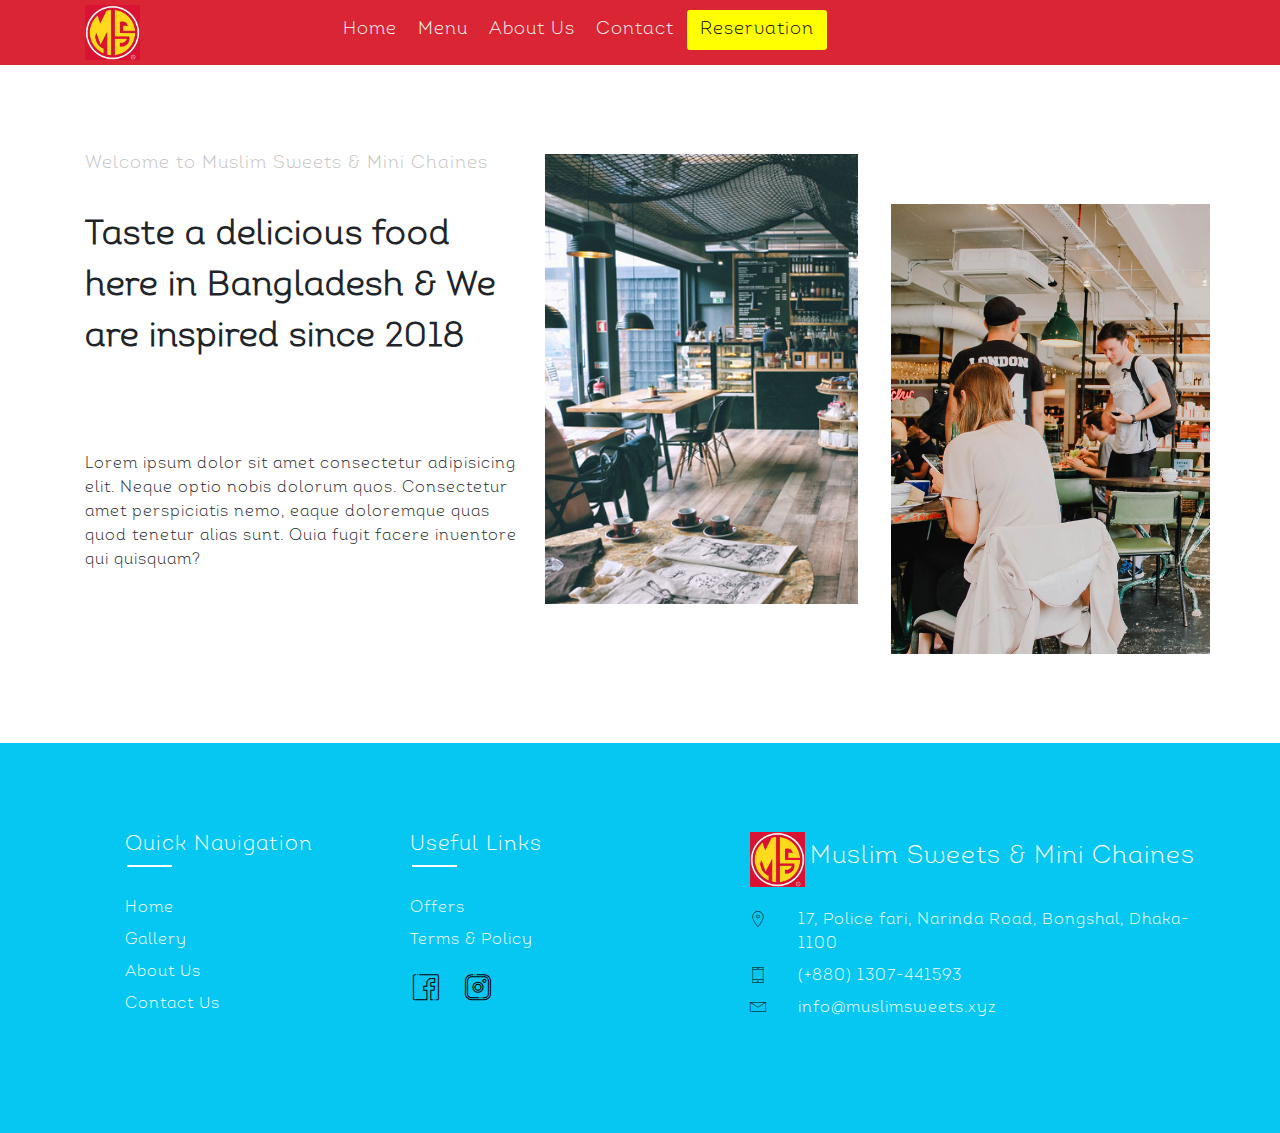
==== index.html @ 61e2acd5 "Home page design fixing and is menu" ====
<!DOCTYPE html>
<html lang="en">
<head>
    <meta charset="UTF-8">
    <meta name="viewport" content="width=device-width, initial-scale=1.0">
    <meta http-equiv="X-UA-Compatible" content="ie=edge">
    
    <!-- Page Title  -->
    <title>Restaurer | Home</title>

    <!-- All Style Sheets  -->

    <!-- Bootstrap Default Style Sheets -->
    <link rel="stylesheet" href="css/normalize.css">
    <link rel="stylesheet" href="css/bootstrap.css">

    <!-- Icon Font style sheets-->
    <link rel="stylesheet" href="css/flaticon.css">
    <link rel="stylesheet" href="css/styles.css">

    <!-- Extra Plugins style sheets -->
    <link rel="stylesheet" href="">

    <!-- Main and Responsive Style Sheets -->
    <link rel="stylesheet" href="css/main.css">
    <link rel="stylesheet" href="css/responsive.css">
</head>
<body>
    <!-- Preload section started -->

    <!-- Preload section end -->
    
    <!-- Navigation Section started -->
    <header>
        <nav class="do-main-nav-wrapper">
            <div class="container">
                <!-- Navigation menu brand section and collapsible button section started -->
                <div class="do-navbar-header">
                    <!-- Brand/Company logo start-->
                        <img src="images/muslimsweets.jpg" alt="Restaurer" srcset="">
                    <!-- Brand/Company logo end -->
        
                    <!-- Collapsible button started-->
                    <!-- <button type="button">
        
                    </button> -->
                    <!-- Collapsible button end-->
                </div>
                <!-- Navigation menu brand section and collapsible button section end -->
    
                <!-- Main menu section started -->
                <div class="do-nav-wrapper">
                    <ul class="do-menus">
                        <li><a href="#">home</a></li>
                        <li><a href="#">menu</a></li>
                        <li><a href="#">about us</a></li>
                        <li><a href="#">contact</a></li>
                        <a class="do-book-table-btn" href="#">reservation</a>
                    </ul>
                </div>
                <!-- Main menu section end -->
            </div>
        </nav>
        <!-- Navigation Section end -->
    </header>
    <!-- Main slider or video section started -->
    <section>

    </section>
    <!-- Slider or video section end -->

    <!-- Welcome note for the Customers -->
    <section class="do-welcome-note-wrapper">
        <div class="container">
            <div class="row">
                <div class="col-lg-5">
                    <div class="do-welcome-note">
                        <h2>Welcome to Muslim Sweets & Mini Chaines</h2>
                        <p>
                            Taste a delicious food here in Bangladesh & We are inspired since 2018
                        </p>
                        <span>
                            Lorem ipsum dolor sit amet consectetur adipisicing elit. Neque optio nobis dolorum quos. Consectetur amet perspiciatis nemo, eaque doloremque quas quod tenetur alias sunt. Quia fugit facere inventore qui quisquam? 
                        </span>
                    </div>
                </div>
                <div class="col-lg-7">
                    <div class="row">
                        <div class="col-lg-6 do-welcome-img">
                        </div>
                        <div class="col-lg-6 do-welcome-img-two">
                        </div>
                    </div>
                </div>
            </div>
        </div>
    </section>
    <!-- Welcome note for the Customers -->

    <section>
        <div class="container">
            <div class="row">
                <div class="col-lg-8">
                    
                </div>
            </div>
        </div>
    </section>

    <footer class="do-footer-wrapper">
        <div class="container">
            <div class="row">
                <div class="col-lg-3 col-md-6">
                    <div class="do-footer-quick-links-wrapper">
                        <div class="do-short-navbar">
                            <ul>
                                <h2>Quick Navigation</h2>
                                <li><a href="#">Home</a></li>
                                <li><a href="#">Gallery</a></li>
                                <li><a href="#">About Us</a></li>
                                <li><a href="#">Contact Us</a></li>
                            </ul>
                        </div>
                    </div>
                </div>
                <div class="col-lg-4 col-md-6">
                    <div class="do-useful-link-wrapper">
                        <div class="do-short-link">
                            <ul>
                                <h2>Useful Links</h2>
                                <!-- <li><a href="#">Our Branches</a></li> -->
                                <li><a href="#">Offers</a></li>
                                <li><a href="#">Terms & Policy</a></li>
                            </ul>
                        </div>
                        <div class="do-footer-social-media">
                            <a href="#" target="_blank">
                                <i class="flaticon-001-facebook"></i>
                            </a>
                            <a href="#" target="_blank">
                                <i class="flaticon-005-instagram"></i>
                            </a>
                        </div>
                    </div>
                </div>
                <div class="col-lg-5 col-md-12">
                    <div class="do-footer-address-wrapper">
                        <div class="do-logo-brand-name">
                            <span class="do-footer-brand-logo">
                                <img src="images/muslimsweets.jpg" alt="muslimsweets" srcset="">
                            </span>
                            <span class="do-footer-brand-title">Muslim Sweets & Mini Chaines</span>
                        </div>
                        <div class="do-footer-address">
                            <ul>
                                <li>
                                    <i class="icon-basic-geolocalize-01"></i>
                                    17, Police fari, Narinda Road, Bongshal, Dhaka-1100
                                </li>
                                <li>
                                    <i class="icon-basic-tablet"></i>
                                    (+880) 1307-441593
                                </li>
                                <li>
                                    <i class="icon-basic-mail"></i>
                                    info@muslimsweets.xyz
                                </li>
                            </ul>
                        </div>
                    </div>
                </div>
            </div>
        </div>
    </footer>

    

    <!-- ----------------------------------------------------
    
                    All JavaScript Plugins

    --------------------------------------------------------- -->

    <!-- jQuery Plugin -->
    <script src="js/jquery-3.3.1.min.js"></script>
    
    <!-- Bootstrap Default JavaScript -->
    <script src="js/bootstrap.js"></script>
    <script src="js/bootstrap.bundle.js"></script>

    <!-- Main JavaScript File -->
    <script src="js/main.js"></script>
    
</body>
</html>
---- css/flaticon.css ----
/*
  	Flaticon icon font: Flaticon
  	Creation date: 20/12/2018 09:25
  	*/

@font-face {
  font-family: "Flaticon";
  src: url("../fonts/Flaticon.eot");
  src: url("../fonts/Flaticon.eot?#iefix") format("embedded-opentype"),
       url("../fonts/Flaticon.woff") format("woff"),
       url("../fonts/Flaticon.ttf") format("truetype"),
       url("../fonts/Flaticon.svg#Flaticon") format("svg");
  font-weight: normal;
  font-style: normal;
}

@media screen and (-webkit-min-device-pixel-ratio:0) {
  @font-face {
    font-family: "Flaticon";
    src: url("./Flaticon.svg#Flaticon") format("svg");
  }
}

[class^="flaticon-"]:before, [class*=" flaticon-"]:before,
[class^="flaticon-"]:after, [class*=" flaticon-"]:after {   
  font-family: Flaticon;
        font-size: 20px;
font-style: normal;
margin-left: 20px;
}

.flaticon-001-facebook:before { content: "\f100"; }
.flaticon-002-youtube:before { content: "\f101"; }
.flaticon-003-itunes:before { content: "\f102"; }
.flaticon-004-linkedin:before { content: "\f103"; }
.flaticon-005-instagram:before { content: "\f104"; }
.flaticon-006-messenger:before { content: "\f105"; }
.flaticon-007-twitter:before { content: "\f106"; }
.flaticon-008-snapchat:before { content: "\f107"; }
.flaticon-009-reddit:before { content: "\f108"; }
.flaticon-010-tumblr:before { content: "\f109"; }
.flaticon-011-whatsapp:before { content: "\f10a"; }
.flaticon-012-groupme:before { content: "\f10b"; }
.flaticon-013-kik:before { content: "\f10c"; }
.flaticon-014-skype:before { content: "\f10d"; }
.flaticon-015-periscope:before { content: "\f10e"; }
---- css/styles.css ----
@charset "UTF-8";

@font-face {
  font-family: "linea-basic-10";
  src:url("../fonts/linea-basic-10.eot");
  src:url("../fonts/linea-basic-10.eot?#iefix") format("embedded-opentype"),
    url("../fonts/linea-basic-10.woff") format("woff"),
    url("../fonts/linea-basic-10.ttf") format("truetype"),
    url("../fonts/linea-basic-10.svg#linea-basic-10") format("svg");
  font-weight: normal;
  font-style: normal;

}

[data-icon]:before {
  font-family: "linea-basic-10" !important;
  content: attr(data-icon);
  font-style: normal !important;
  font-weight: normal !important;
  font-variant: normal !important;
  text-transform: none !important;
  speak: none;
  line-height: 1;
  -webkit-font-smoothing: antialiased;
  -moz-osx-font-smoothing: grayscale;
}

[class^="icon-"]:before,
[class*=" icon-"]:before {
  font-family: "linea-basic-10" !important;
  font-style: normal !important;
  font-weight: normal !important;
  font-variant: normal !important;
  text-transform: none !important;
  speak: none;
  line-height: 1;
  -webkit-font-smoothing: antialiased;
  -moz-osx-font-smoothing: grayscale;
}

.icon-basic-accelerator:before {
  content: "a";
}
.icon-basic-alarm:before {
  content: "b";
}
.icon-basic-anchor:before {
  content: "c";
}
.icon-basic-anticlockwise:before {
  content: "d";
}
.icon-basic-archive:before {
  content: "e";
}
.icon-basic-archive-full:before {
  content: "f";
}
.icon-basic-ban:before {
  content: "g";
}
.icon-basic-battery-charge:before {
  content: "h";
}
.icon-basic-battery-empty:before {
  content: "i";
}
.icon-basic-battery-full:before {
  content: "j";
}
.icon-basic-battery-half:before {
  content: "k";
}
.icon-basic-bolt:before {
  content: "l";
}
.icon-basic-book:before {
  content: "m";
}
.icon-basic-book-pen:before {
  content: "n";
}
.icon-basic-book-pencil:before {
  content: "o";
}
.icon-basic-bookmark:before {
  content: "p";
}
.icon-basic-calculator:before {
  content: "q";
}
.icon-basic-calendar:before {
  content: "r";
}
.icon-basic-cards-diamonds:before {
  content: "s";
}
.icon-basic-cards-hearts:before {
  content: "t";
}
.icon-basic-case:before {
  content: "u";
}
.icon-basic-chronometer:before {
  content: "v";
}
.icon-basic-clessidre:before {
  content: "w";
}
.icon-basic-clock:before {
  content: "x";
}
.icon-basic-clockwise:before {
  content: "y";
}
.icon-basic-cloud:before {
  content: "z";
}
.icon-basic-clubs:before {
  content: "A";
}
.icon-basic-compass:before {
  content: "B";
}
.icon-basic-cup:before {
  content: "C";
}
.icon-basic-diamonds:before {
  content: "D";
}
.icon-basic-display:before {
  content: "E";
}
.icon-basic-download:before {
  content: "F";
}
.icon-basic-exclamation:before {
  content: "G";
}
.icon-basic-eye:before {
  content: "H";
}
.icon-basic-eye-closed:before {
  content: "I";
}
.icon-basic-female:before {
  content: "J";
}
.icon-basic-flag1:before {
  content: "K";
}
.icon-basic-flag2:before {
  content: "L";
}
.icon-basic-floppydisk:before {
  content: "M";
}
.icon-basic-folder:before {
  content: "N";
}
.icon-basic-folder-multiple:before {
  content: "O";
}
.icon-basic-gear:before {
  content: "P";
}
.icon-basic-geolocalize-01:before {
  content: "Q";
}
.icon-basic-geolocalize-05:before {
  content: "R";
}
.icon-basic-globe:before {
  content: "S";
}
.icon-basic-gunsight:before {
  content: "T";
}
.icon-basic-hammer:before {
  content: "U";
}
.icon-basic-headset:before {
  content: "V";
}
.icon-basic-heart:before {
  content: "W";
}
.icon-basic-heart-broken:before {
  content: "X";
}
.icon-basic-helm:before {
  content: "Y";
}
.icon-basic-home:before {
  content: "Z";
}
.icon-basic-info:before {
  content: "0";
}
.icon-basic-ipod:before {
  content: "1";
}
.icon-basic-joypad:before {
  content: "2";
}
.icon-basic-key:before {
  content: "3";
}
.icon-basic-keyboard:before {
  content: "4";
}
.icon-basic-laptop:before {
  content: "5";
}
.icon-basic-life-buoy:before {
  content: "6";
}
.icon-basic-lightbulb:before {
  content: "7";
}
.icon-basic-link:before {
  content: "8";
}
.icon-basic-lock:before {
  content: "9";
}
.icon-basic-lock-open:before {
  content: "!";
}
.icon-basic-magic-mouse:before {
  content: "\"";
}
.icon-basic-magnifier:before {
  content: "#";
}
.icon-basic-magnifier-minus:before {
  content: "$";
}
.icon-basic-magnifier-plus:before {
  content: "%";
}
.icon-basic-mail:before {
  content: "&";
}
.icon-basic-mail-multiple:before {
  content: "'";
}
.icon-basic-mail-open:before {
  content: "(";
}
.icon-basic-mail-open-text:before {
  content: ")";
}
.icon-basic-male:before {
  content: "*";
}
.icon-basic-map:before {
  content: "+";
}
.icon-basic-message:before {
  content: ",";
}
.icon-basic-message-multiple:before {
  content: "-";
}
.icon-basic-message-txt:before {
  content: ".";
}
.icon-basic-mixer2:before {
  content: "/";
}
.icon-basic-mouse:before {
  content: ":";
}
.icon-basic-notebook:before {
  content: ";";
}
.icon-basic-notebook-pen:before {
  content: "<";
}
.icon-basic-notebook-pencil:before {
  content: "=";
}
.icon-basic-paperplane:before {
  content: ">";
}
.icon-basic-pencil-ruler:before {
  content: "?";
}
.icon-basic-pencil-ruler-pen:before {
  content: "@";
}
.icon-basic-photo:before {
  content: "[";
}
.icon-basic-picture:before {
  content: "]";
}
.icon-basic-picture-multiple:before {
  content: "^";
}
.icon-basic-pin1:before {
  content: "_";
}
.icon-basic-pin2:before {
  content: "`";
}
.icon-basic-postcard:before {
  content: "{";
}
.icon-basic-postcard-multiple:before {
  content: "|";
}
.icon-basic-printer:before {
  content: "}";
}
.icon-basic-question:before {
  content: "~";
}
.icon-basic-rss:before {
  content: "\\";
}
.icon-basic-server:before {
  content: "\e000";
}
.icon-basic-server2:before {
  content: "\e001";
}
.icon-basic-server-cloud:before {
  content: "\e002";
}
.icon-basic-server-download:before {
  content: "\e003";
}
.icon-basic-server-upload:before {
  content: "\e004";
}
.icon-basic-settings:before {
  content: "\e005";
}
.icon-basic-share:before {
  content: "\e006";
}
.icon-basic-sheet:before {
  content: "\e007";
}
.icon-basic-sheet-multiple:before {
  content: "\e008";
}
.icon-basic-sheet-pen:before {
  content: "\e009";
}
.icon-basic-sheet-pencil:before {
  content: "\e00a";
}
.icon-basic-sheet-txt:before {
  content: "\e00b";
}
.icon-basic-signs:before {
  content: "\e00c";
}
.icon-basic-smartphone:before {
  content: "\e00d";
}
.icon-basic-spades:before {
  content: "\e00e";
}
.icon-basic-spread:before {
  content: "\e00f";
}
.icon-basic-spread-bookmark:before {
  content: "\e010";
}
.icon-basic-spread-text:before {
  content: "\e011";
}
.icon-basic-spread-text-bookmark:before {
  content: "\e012";
}
.icon-basic-star:before {
  content: "\e013";
}
.icon-basic-tablet:before {
  content: "\e014";
}
.icon-basic-target:before {
  content: "\e015";
}
.icon-basic-todo:before {
  content: "\e016";
}
.icon-basic-todo-pen:before {
  content: "\e017";
}
.icon-basic-todo-pencil:before {
  content: "\e018";
}
.icon-basic-todo-txt:before {
  content: "\e019";
}
.icon-basic-todolist-pen:before {
  content: "\e01a";
}
.icon-basic-todolist-pencil:before {
  content: "\e01b";
}
.icon-basic-trashcan:before {
  content: "\e01c";
}
.icon-basic-trashcan-full:before {
  content: "\e01d";
}
.icon-basic-trashcan-refresh:before {
  content: "\e01e";
}
.icon-basic-trashcan-remove:before {
  content: "\e01f";
}
.icon-basic-upload:before {
  content: "\e020";
}
.icon-basic-usb:before {
  content: "\e021";
}
.icon-basic-video:before {
  content: "\e022";
}
.icon-basic-watch:before {
  content: "\e023";
}
.icon-basic-webpage:before {
  content: "\e024";
}
.icon-basic-webpage-img-txt:before {
  content: "\e025";
}
.icon-basic-webpage-multiple:before {
  content: "\e026";
}
.icon-basic-webpage-txt:before {
  content: "\e027";
}
.icon-basic-world:before {
  content: "\e028";
}
---- css/main.css ----
@font-face {
    font-family: 'IntroLightAlt';
    src: url(../fonts/Intro-Light-Alt.otf)
}
body {
    font-family: IntroLightAlt;
    /* text-transform: capitalize; */
    letter-spacing: 1px;
    font-size: 16px;
}

/* Navigation menu style sheet started */
.do-main-nav-wrapper {
    width: 100%;
    height: 65px;
    /* background: transparent; */
    background: #D92534;
    /* background: #D92534;
    background: #0477BF;
    background: #05C7F2;
    background: #2B308C;
    background: #BF046B;
    background: #F28322; */
    /* background: #E60017; */
    /* background: #FF5F5B;
    background: #EB0018; */
    /* background: #010A26; */
}
.do-navbar-header {
    display: inline-block;
}
.do-navbar-header img {
    display: inline-block;
    margin-top: 5px;
    height: 55px;
    width: 55px;
}
.do-nav-wrapper {
    /* border: 1px solid black; */
    display: inline-block;
    margin-left: 150px;
}
.do-nav-wrapper ul {
    list-style-type: none;
}
.do-nav-wrapper ul li {
    display: inline-block;
}
.do-nav-wrapper ul li a {
    color: #fff;
    font-size: 18px;
    text-transform: capitalize;
    text-decoration: none;
    padding: 0 8px;
    transition: color 0.3s ease-in-out;
}
.do-nav-wrapper ul li a:hover {
    color: #000;
    transition: color 0.3s ease-in-out;
}
.do-nav-wrapper ul .do-book-table-btn {
    color: #000;
    padding: 11px 13px;
    font-size: 18px;
    text-transform: capitalize;
    text-decoration: none;
    background: yellow;
    border-radius: 3px;
}
/* Navigation menu style sheet end */

body {
    /* background: #C2A606; */
    /* background: #FFE684; */
    /* background: #D9AC84; */
    /* background: rgb(17, 16, 16); */
}
/* h1{
    box-shadow: 0 8px 13px rgba(0,0,0,0.1), 0 3px 5px rgba(0,0,0,0.1);
}  */
/* -------------------------------------------------

                Home Page Section Started

---------------------------------------------------- */
.do-welcome-note-wrapper {
    margin: 89px 0;
}
.do-welcome-note-wrapper .do-welcome-note h2 {
    font-size: 18px;
    color: #c2c2c2;
}
.do-welcome-note-wrapper .do-welcome-note p {
    font-size: 34px;
    font-weight: 600;
    margin: 34px 0 89px 0;
}
.do-welcome-note-wrapper .do-welcome-img {
    background-image: url(../images/about.jpg);
    background-size: cover;
    background-position: cover cover;
    height: 450px;
    flex: 0 47%;
}
.do-welcome-note-wrapper .do-welcome-img-two {
    background-image: url(../images/cover_bg_2.jpg);
    background-size: cover;
    background-position: cover cover;
    height: 450px;
    width: 311px;
    flex: 0 48%;
    margin-top: 50px;
    margin-left: 5%;
}
/* -------------------------------------------------

        Footer Section Style Sheet Started

---------------------------------------------------- */
.do-footer-wrapper {
    padding: 89px 0;
    /* background: #0477BF; */
    background: #05C7F2;
    /* background: #F28322; */
    /* background: #EB0018;  */
    /* background: #010A26;
    background: #A6634B; */
}
/* Quick Navigation section started */
.do-footer-quick-links-wrapper .do-short-navbar ul {
    list-style-type: none;
}
.do-footer-quick-links-wrapper .do-short-navbar ul h2 {
    padding-bottom: 21px;
    font-size: 21px;
    color: #fff;
    letter-spacing: 1px;
}
.do-footer-quick-links-wrapper .do-short-navbar ul li{
    padding-bottom: 8px;
} 
.do-footer-quick-links-wrapper .do-short-navbar ul li:last-child{
    padding-bottom: 0;
} 
.do-footer-quick-links-wrapper .do-short-navbar ul li a {
    color: #fff;
    font-size: 16px;
    text-decoration: none;
    letter-spacing: 1px;
    transition: all ease-in-out 0.5s;
}
.do-footer-quick-links-wrapper .do-short-navbar ul li a:hover {
    color: #000;
    transition: all ease-in-out 0.5s;
}
/* Useful Link section started */
.do-useful-link-wrapper .do-short-link ul {
    list-style-type: none;
}
.do-useful-link-wrapper .do-short-link ul h2 {
    padding-bottom: 21px;
    font-size: 21px;
    color: #fff;
    letter-spacing: 1px;
}
.do-footer-quick-links-wrapper .do-short-navbar ul h2::after,
.do-useful-link-wrapper .do-short-link ul h2::after {
    content: '';
    background: #fff;
    width: 45px;
    height: 2px;
    display: block;
    margin-top: 8px;
    margin-left: 2px;
}
.do-useful-link-wrapper .do-short-link ul li {
    padding-bottom: 8px;
}
.do-useful-link-wrapper .do-short-link ul li:last-child {
    padding-bottom: 0;
}
.do-useful-link-wrapper .do-short-link ul li a {
    font-size: 16px;
    text-decoration: none;
    letter-spacing: 1px;
    color: #FFF;
    transition: all ease-in-out 0.5s;
}
.do-useful-link-wrapper .do-short-link ul li a:hover {
    color: #000;
    transition: all ease-in-out 0.5s;
}
/* Footer Social Media section */
.do-footer-social-media {
    margin-left: 23px;
}
.do-footer-social-media a {
    text-decoration: none;
    color: #000;
    transition: color 0.3s ease-in-out;
}
.do-footer-social-media a i::before {
    font-size: 26px;
}
.do-footer-social-media a:first-child:hover {
    color: #3b5998;
    transition: color 0.3s ease-in-out;
}
.do-footer-social-media a:last-child:hover {
    color: #fb3958;
}
/* Footer Logo and Company Name Section Started */
.do-footer-address-wrapper {
    position: relative;
}
.do-footer-address-wrapper .do-logo-brand-name .do-footer-brand-logo img {
    height: 55px;
    width: 55px;
}
.do-footer-address-wrapper .do-logo-brand-name .do-footer-brand-title {
    color: #fff;
    font-size: 25px;
}
.do-footer-address-wrapper .do-footer-address {
    margin-top: 21px;
    padding: 0;
}
.do-footer-address-wrapper .do-footer-address ul {
    list-style-type: none;
}
.do-footer-address-wrapper .do-footer-address ul li {
    padding-left: 8px;
    padding-bottom: 8px;
    font-size: 16px;
    color: #fff;
}
.do-footer-address-wrapper .do-footer-address ul li i {
    color: #000;
    position: absolute;
    left: 0;
    margin-top: 3px;
}
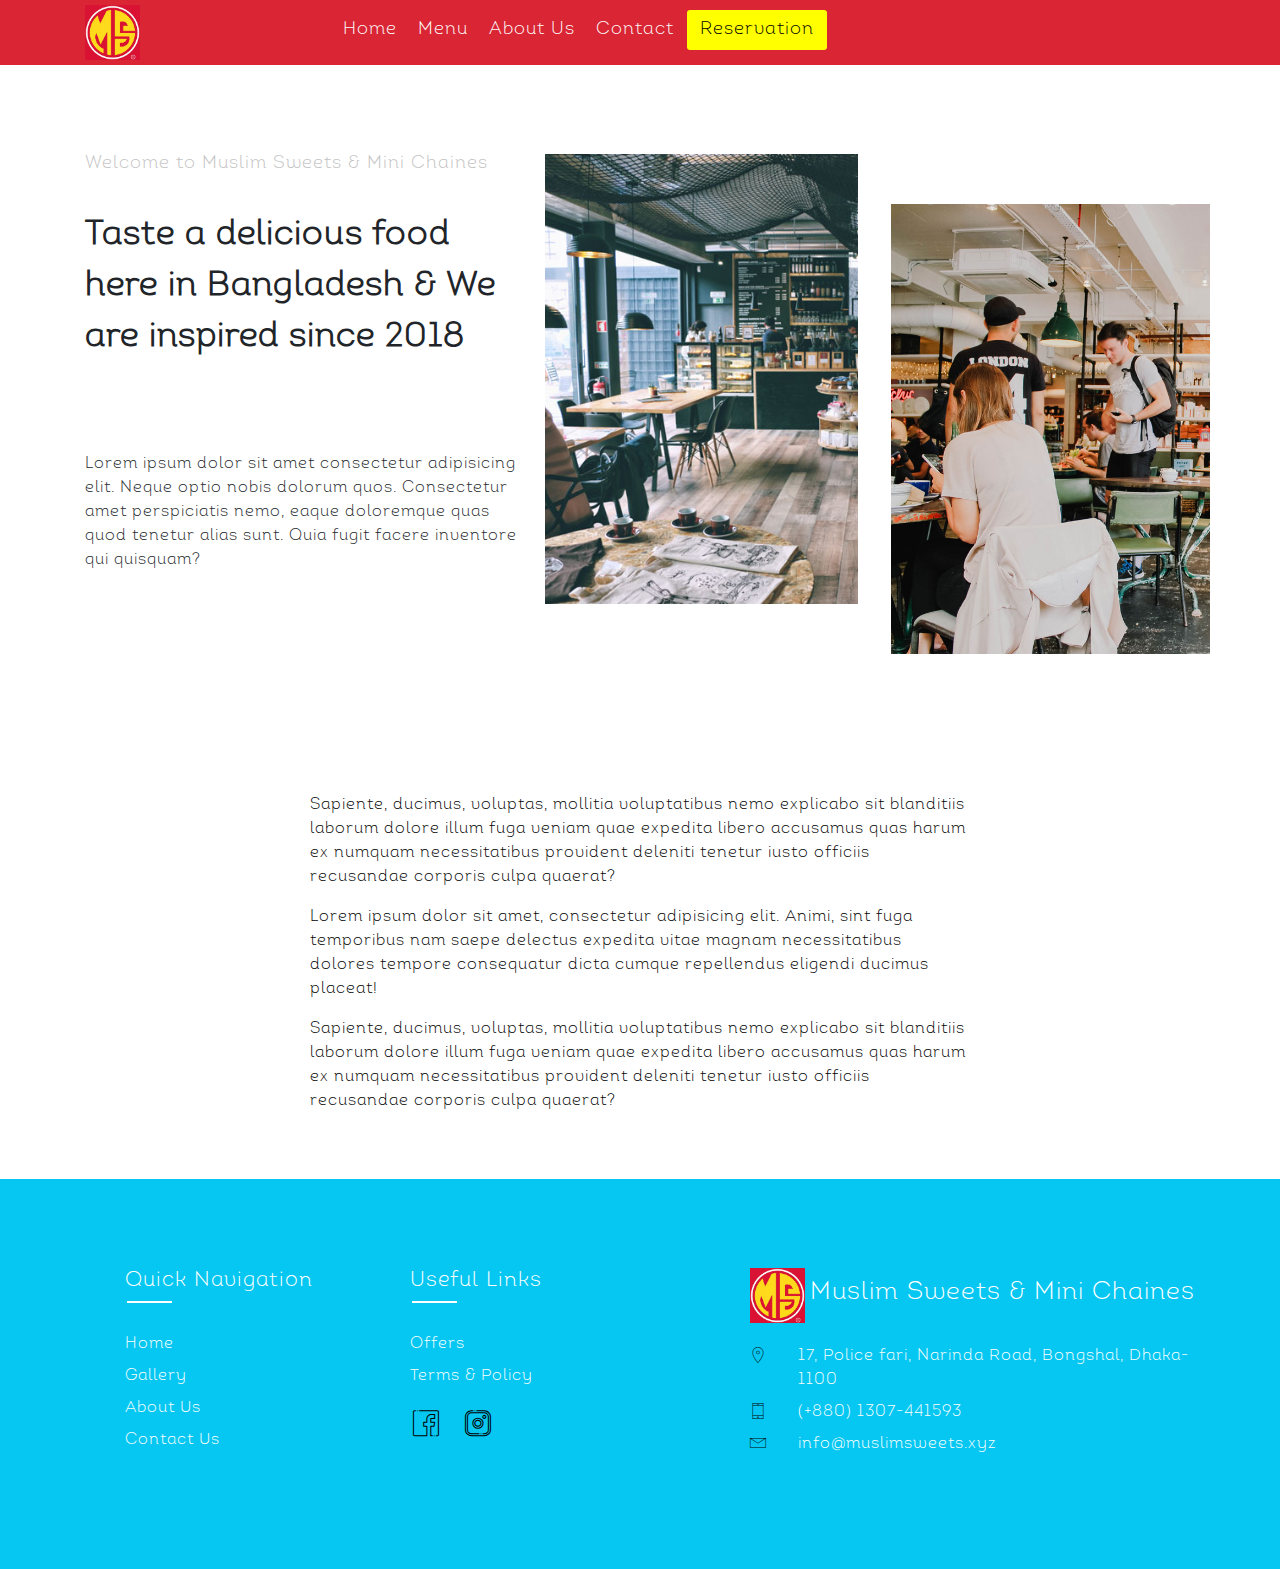
==== commit 8e2cfc75: "Home page design fixing and is menu" ====
--- a/index.html
+++ b/index.html
@@ -100,8 +100,45 @@
     <section>
         <div class="container">
             <div class="row">
-                <div class="col-lg-8">
+                <div class="col-lg-8 mx-auto">
+                    <div id="text-carousel" class="carousel slide" data-ride="carousel">
+                        <!-- Wrapper for slides -->
+                        <div class="row">
+                            <div class="col-xs-offset-3 col-xs-6">
+                                <div class="carousel-inner">
+                                    <div class="item active">
+                                        <div class="carousel-content">
+                                            <div>
+                                                <p>Sapiente, ducimus, voluptas, mollitia voluptatibus nemo explicabo sit blanditiis laborum dolore illum fuga veniam quae expedita libero accusamus quas harum ex numquam necessitatibus provident deleniti tenetur iusto officiis recusandae corporis culpa quaerat?</p>
+                                            </div>
+                                        </div>
+                                    </div>
+                                    <div class="item">
+                                        <div class="carousel-content">
+                                            <div>
+                                                <p>Lorem ipsum dolor sit amet, consectetur adipisicing elit. Animi, sint fuga temporibus nam saepe delectus expedita vitae magnam necessitatibus dolores tempore consequatur dicta cumque repellendus eligendi ducimus placeat! </p>
+                                            </div>
+                                        </div>
+                                    </div>
+                                    <div class="item">
+                                        <div class="carousel-content">
+                                            <div>                          
+                                                <p>Sapiente, ducimus, voluptas, mollitia voluptatibus nemo explicabo sit blanditiis laborum dolore illum fuga veniam quae expedita libero accusamus quas harum ex numquam necessitatibus provident deleniti tenetur iusto officiis recusandae corporis culpa quaerat?</p>
+                                            </div>
+                                        </div>
+                                    </div>
+                                    
+                                </div>
+                            </div>
+                        </div>
+                        <!-- Controls --> <a class="left carousel-control" href="#text-carousel" data-slide="prev">
+                        <span class="glyphicon glyphicon-chevron-left"></span>
+                      </a>
+                     <a class="right carousel-control" href="#text-carousel" data-slide="next">
+                        <span class="glyphicon glyphicon-chevron-right"></span>
+                      </a>
                     
+                    </div>
                 </div>
             </div>
         </div>
--- a/css/main.css
+++ b/css/main.css
@@ -68,6 +68,17 @@
     border-radius: 3px;
 }
 /* Navigation menu style sheet end */
+.carousel-content {
+    color:black;
+    display:flex;
+    align-items:center;
+}
+
+#text-carousel {
+  width: 100%;
+  height: auto;
+  padding: 50px;
+}
 
 body {
     /* background: #C2A606; */
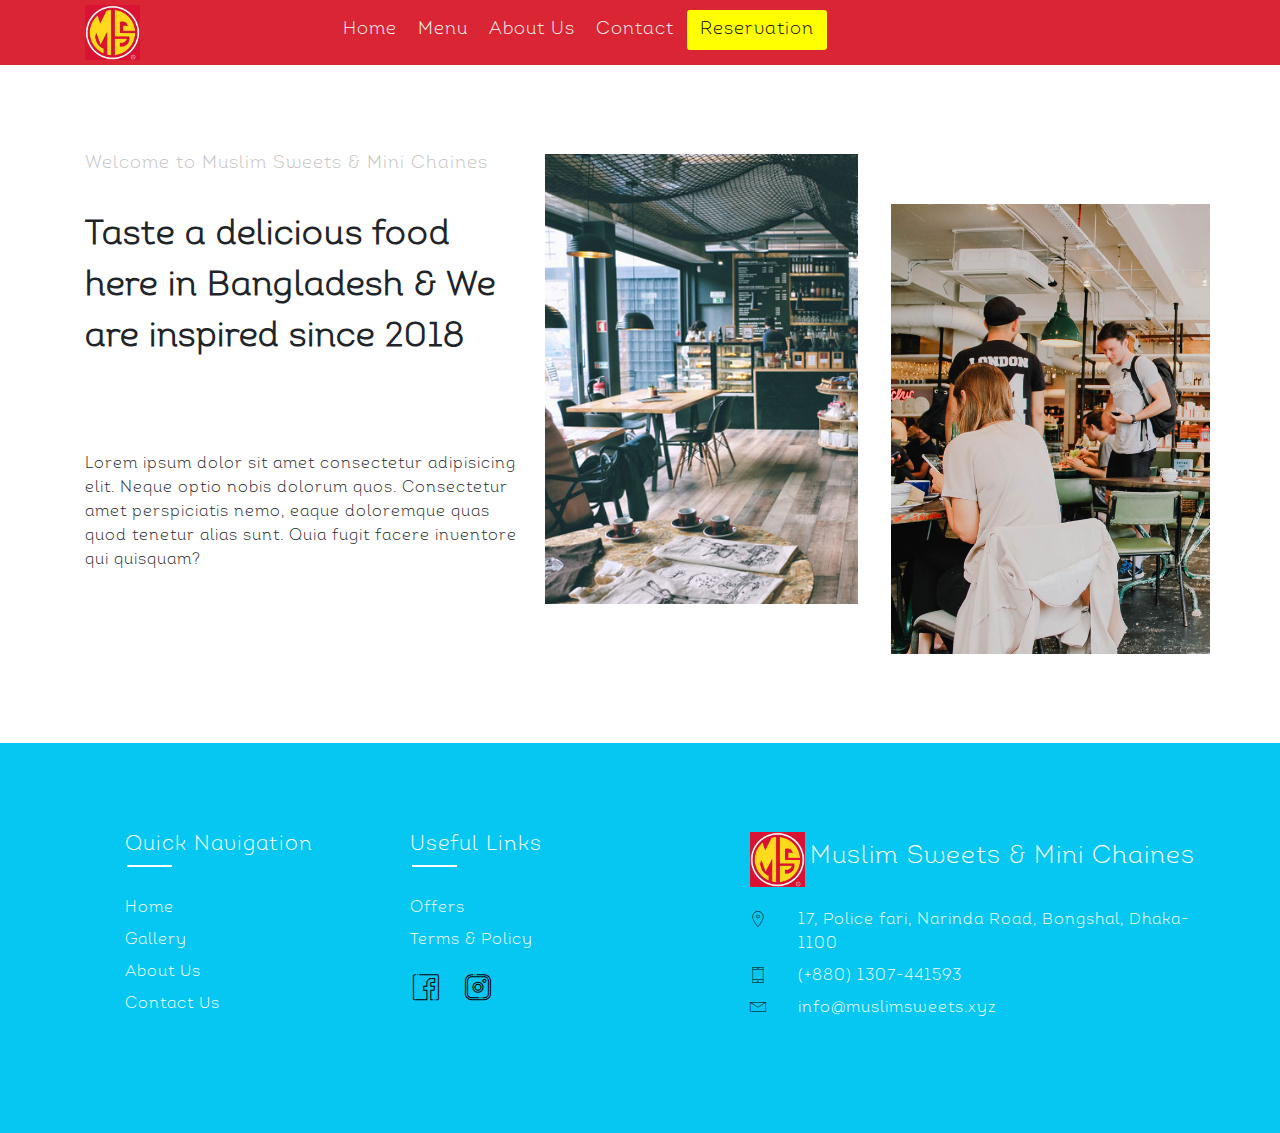
==== commit b71a6fad: "Home page design fixing and is menu" ====
--- a/index.html
+++ b/index.html
@@ -101,44 +101,7 @@
         <div class="container">
             <div class="row">
                 <div class="col-lg-8 mx-auto">
-                    <div id="text-carousel" class="carousel slide" data-ride="carousel">
-                        <!-- Wrapper for slides -->
-                        <div class="row">
-                            <div class="col-xs-offset-3 col-xs-6">
-                                <div class="carousel-inner">
-                                    <div class="item active">
-                                        <div class="carousel-content">
-                                            <div>
-                                                <p>Sapiente, ducimus, voluptas, mollitia voluptatibus nemo explicabo sit blanditiis laborum dolore illum fuga veniam quae expedita libero accusamus quas harum ex numquam necessitatibus provident deleniti tenetur iusto officiis recusandae corporis culpa quaerat?</p>
-                                            </div>
-                                        </div>
-                                    </div>
-                                    <div class="item">
-                                        <div class="carousel-content">
-                                            <div>
-                                                <p>Lorem ipsum dolor sit amet, consectetur adipisicing elit. Animi, sint fuga temporibus nam saepe delectus expedita vitae magnam necessitatibus dolores tempore consequatur dicta cumque repellendus eligendi ducimus placeat! </p>
-                                            </div>
-                                        </div>
-                                    </div>
-                                    <div class="item">
-                                        <div class="carousel-content">
-                                            <div>                          
-                                                <p>Sapiente, ducimus, voluptas, mollitia voluptatibus nemo explicabo sit blanditiis laborum dolore illum fuga veniam quae expedita libero accusamus quas harum ex numquam necessitatibus provident deleniti tenetur iusto officiis recusandae corporis culpa quaerat?</p>
-                                            </div>
-                                        </div>
-                                    </div>
-                                    
-                                </div>
-                            </div>
-                        </div>
-                        <!-- Controls --> <a class="left carousel-control" href="#text-carousel" data-slide="prev">
-                        <span class="glyphicon glyphicon-chevron-left"></span>
-                      </a>
-                     <a class="right carousel-control" href="#text-carousel" data-slide="next">
-                        <span class="glyphicon glyphicon-chevron-right"></span>
-                      </a>
                     
-                    </div>
                 </div>
             </div>
         </div>
--- a/css/main.css
+++ b/css/main.css
@@ -68,17 +68,7 @@
     border-radius: 3px;
 }
 /* Navigation menu style sheet end */
-.carousel-content {
-    color:black;
-    display:flex;
-    align-items:center;
-}
-
-#text-carousel {
-  width: 100%;
-  height: auto;
-  padding: 50px;
-}
+
 
 body {
     /* background: #C2A606; */
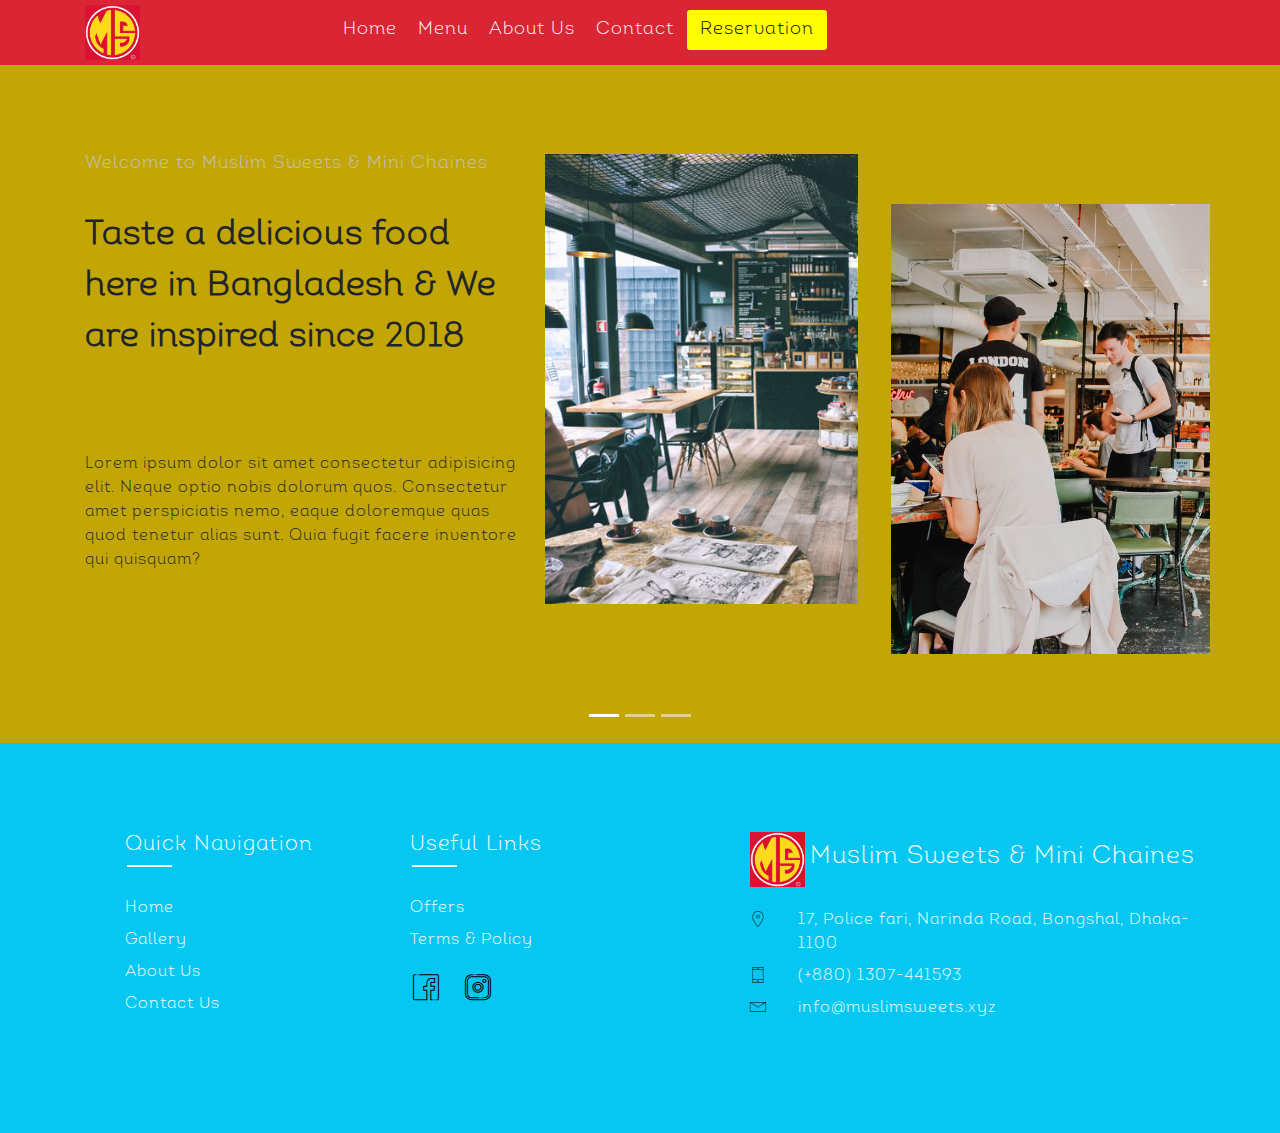
==== commit abcb43c2: "Home page design fixing and is menu" ====
--- a/index.html
+++ b/index.html
@@ -100,8 +100,37 @@
     <section>
         <div class="container">
             <div class="row">
-                <div class="col-lg-8 mx-auto">
-                    
+                <div class="col-lg-10 mx-auto">
+                    <div id="carouselExampleIndicators" class="carousel slide" data-ride="carousel">
+                        <ol class="carousel-indicators">
+                          <li data-target="#carouselExampleIndicators" data-slide-to="0" class="active"></li>
+                          <li data-target="#carouselExampleIndicators" data-slide-to="1"></li>
+                          <li data-target="#carouselExampleIndicators" data-slide-to="2"></li>
+                        </ol>
+                        <div class="carousel-inner">
+                          <div class="carousel-item active">
+                            <!-- <img class="d-block w-100" src="..." alt="First slide"> -->
+                            <div class="carousel-caption d-none d-md-block">
+                                <h5>Mukhula Azam Mamun</h5>
+                                <p>Lorem ipsum dolor sit, amet consectetur adipisicing elit. Voluptas sint illum beatae maxime, aperiam obcaecati perspiciatis inventore nesciunt ipsum autem exercitationem quos! Quia repellat quo beatae deserunt commodi, sequi dolor?</p>
+                              </div>
+                          </div>
+                          <div class="carousel-item">
+                            <!-- <img class="d-block w-100" src="..." alt="Second slide"> -->
+                            <div class="carousel-caption d-none d-md-block">
+                                <h5>Ekramul Hauqe Rabbani</h5>
+                                <p>Lorem ipsum dolor sit amet consectetur adipisicing elit. Expedita mollitia repellendus quas nemo, voluptas sint fugiat. Magnam, nesciunt? Amet facere consectetur ullam accusamus cum perferendis dolorem blanditiis ipsam. Exercitationem, corporis!</p>
+                              </div>
+                          </div>
+                          <div class="carousel-item">
+                            <!-- <img class="d-block w-100" src="..." alt="Third slide"> -->
+                            <div class="carousel-caption d-none d-md-block">
+                                <h5>Mustafizur Rahman Siam</h5>
+                                <p>Lorem ipsum dolor sit, amet consectetur adipisicing elit. Earum dolores provident reiciendis a similique fugiat, deserunt ullam dignissimos voluptatibus ex dolore veritatis blanditiis, dolorum beatae ipsa aut libero exercitationem iusto.</p>
+                              </div>
+                          </div>
+                        </div>
+                      </div>
                 </div>
             </div>
         </div>
--- a/css/main.css
+++ b/css/main.css
@@ -71,7 +71,7 @@
 
 
 body {
-    /* background: #C2A606; */
+    background: #C2A606;
     /* background: #FFE684; */
     /* background: #D9AC84; */
     /* background: rgb(17, 16, 16); */
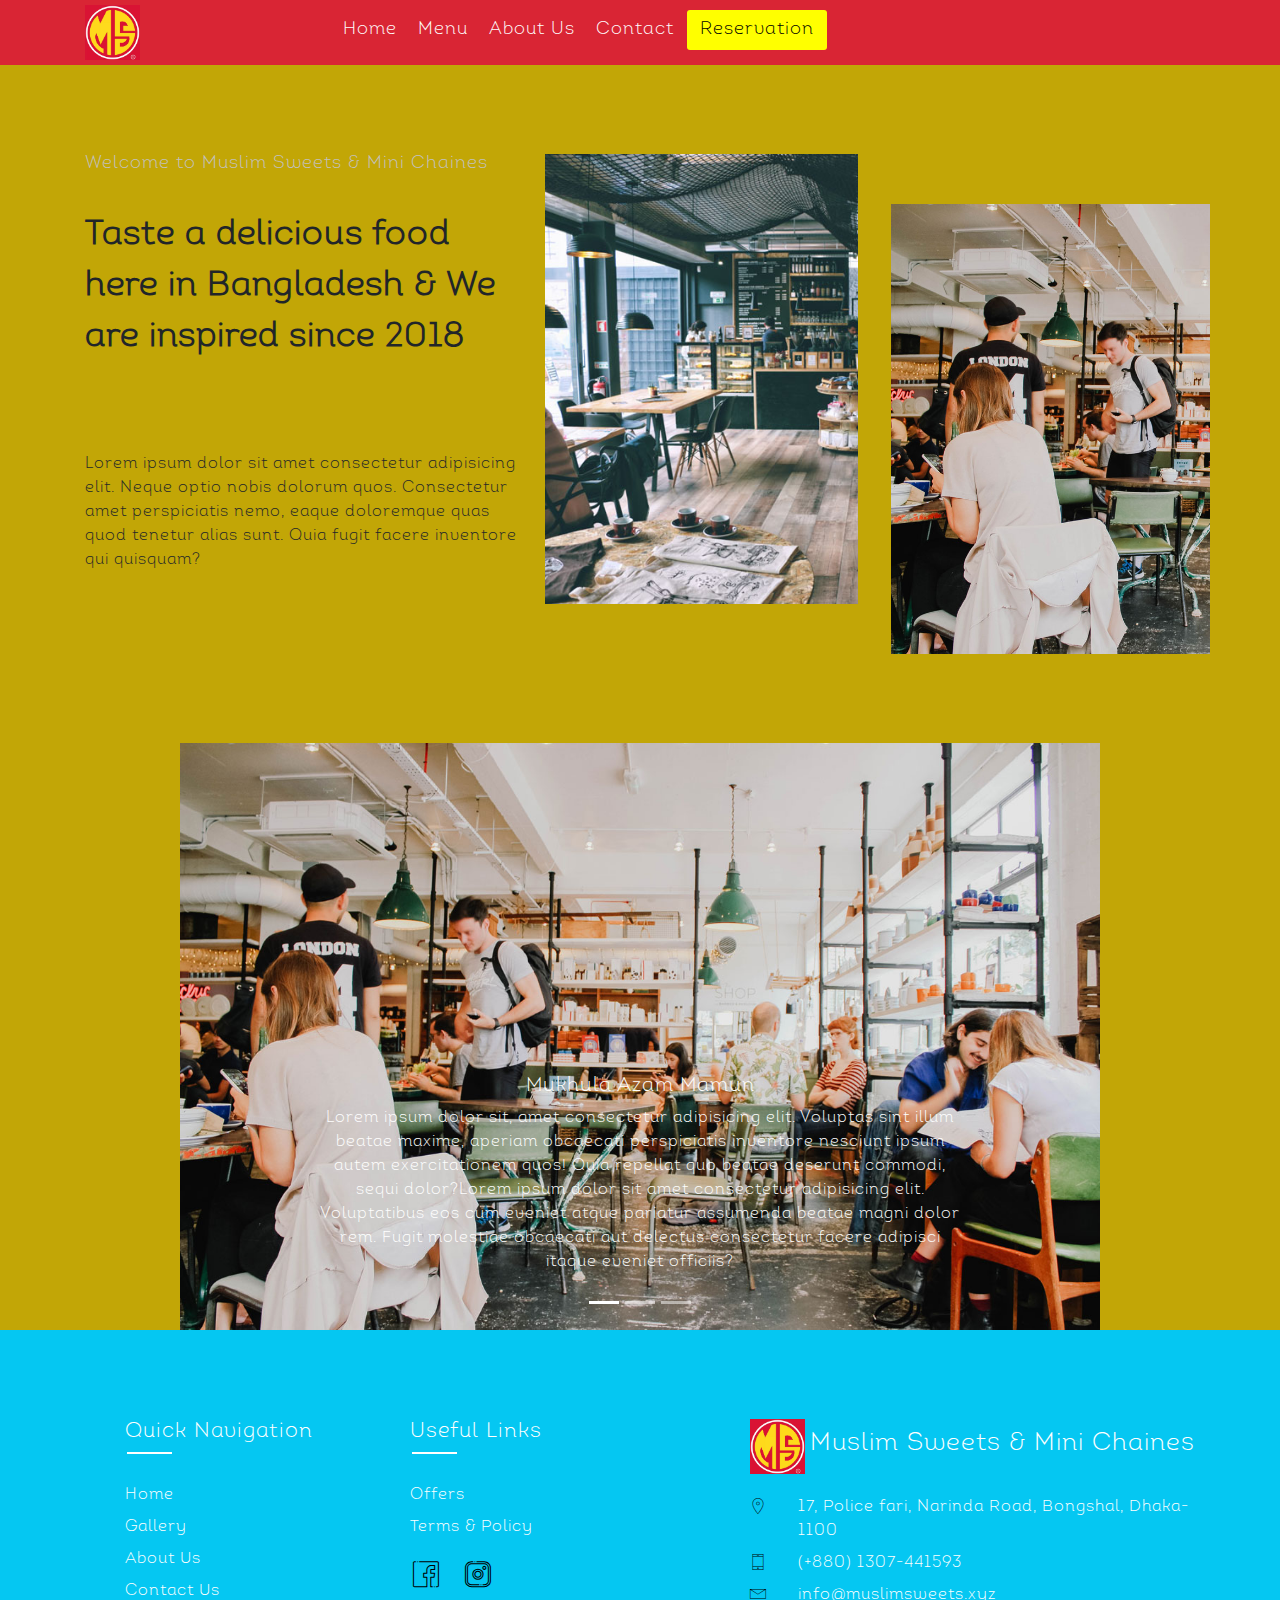
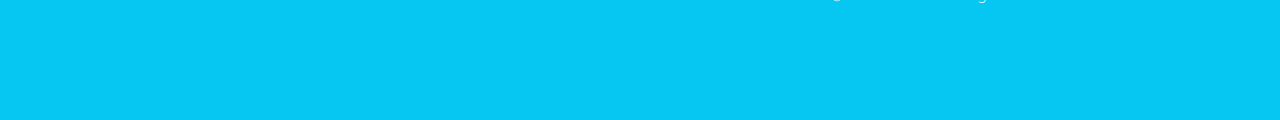
==== commit 47fd8f6d: "working with text slider and next is finished it" ====
--- a/index.html
+++ b/index.html
@@ -109,10 +109,10 @@
                         </ol>
                         <div class="carousel-inner">
                           <div class="carousel-item active">
-                            <!-- <img class="d-block w-100" src="..." alt="First slide"> -->
+                            <img class="d-block w-100" src="images/cover_bg_2.jpg" alt="First slide">
                             <div class="carousel-caption d-none d-md-block">
                                 <h5>Mukhula Azam Mamun</h5>
-                                <p>Lorem ipsum dolor sit, amet consectetur adipisicing elit. Voluptas sint illum beatae maxime, aperiam obcaecati perspiciatis inventore nesciunt ipsum autem exercitationem quos! Quia repellat quo beatae deserunt commodi, sequi dolor?</p>
+                                <p>Lorem ipsum dolor sit, amet consectetur adipisicing elit. Voluptas sint illum beatae maxime, aperiam obcaecati perspiciatis inventore nesciunt ipsum autem exercitationem quos! Quia repellat quo beatae deserunt commodi, sequi dolor?Lorem ipsum dolor sit amet consectetur adipisicing elit. Voluptatibus eos cum eveniet atque pariatur assumenda beatae magni dolor rem. Fugit molestiae obcaecati aut delectus consectetur facere adipisci itaque eveniet officiis?</p>
                               </div>
                           </div>
                           <div class="carousel-item">
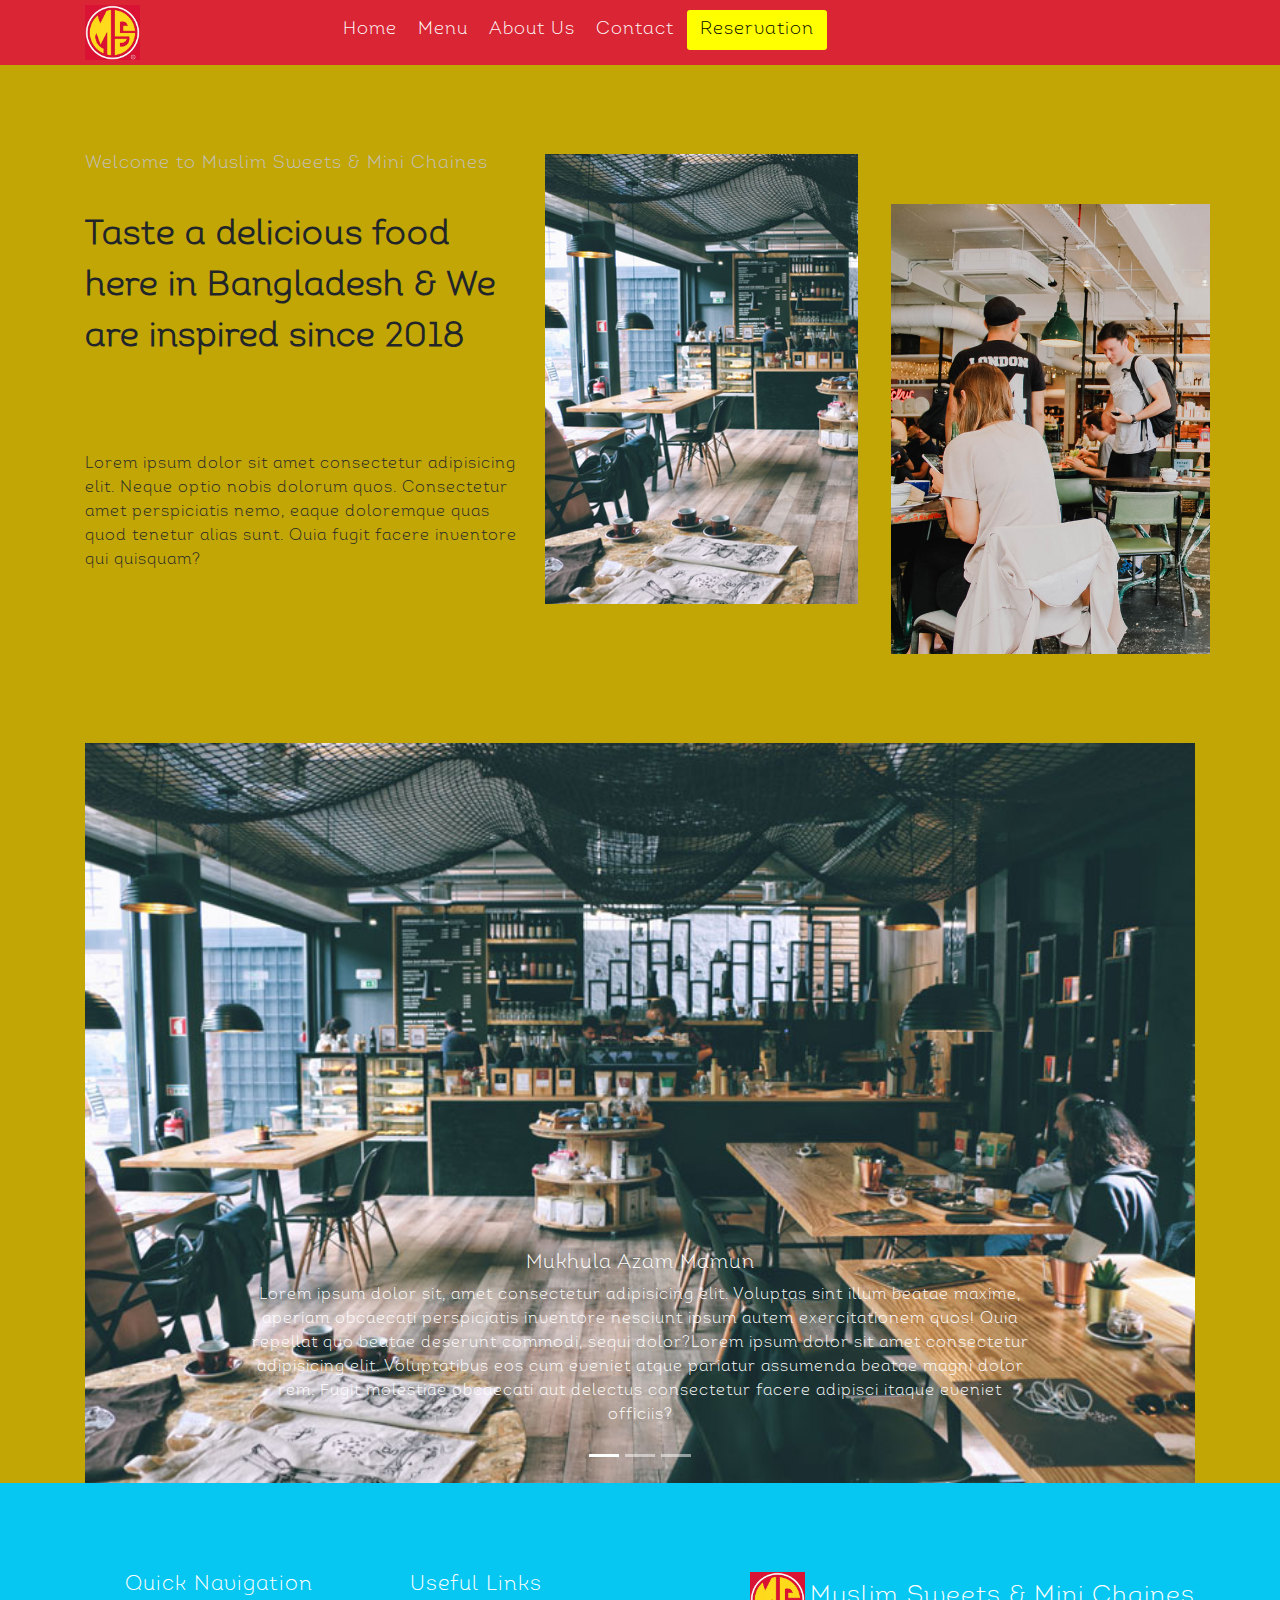
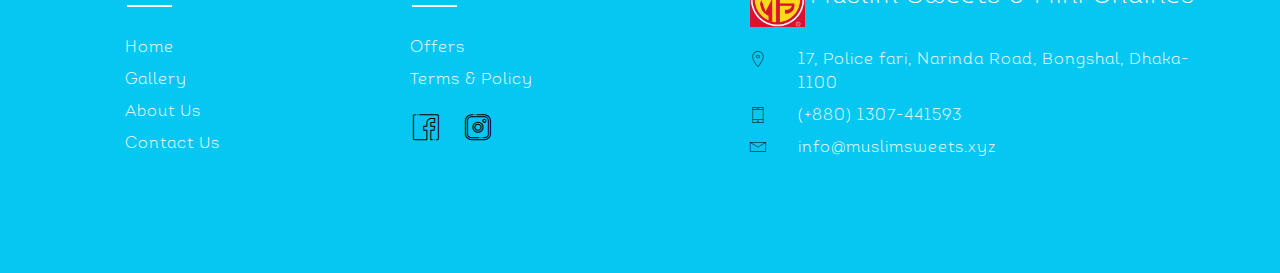
==== commit 91769a5a: "working with text slider and next is finished it" ====
--- a/index.html
+++ b/index.html
@@ -100,7 +100,7 @@
     <section>
         <div class="container">
             <div class="row">
-                <div class="col-lg-10 mx-auto">
+                <div class="col-lg-12 mx-auto">
                     <div id="carouselExampleIndicators" class="carousel slide" data-ride="carousel">
                         <ol class="carousel-indicators">
                           <li data-target="#carouselExampleIndicators" data-slide-to="0" class="active"></li>
@@ -109,21 +109,21 @@
                         </ol>
                         <div class="carousel-inner">
                           <div class="carousel-item active">
-                            <img class="d-block w-100" src="images/cover_bg_2.jpg" alt="First slide">
+                            <img class="d-block w-100" src="images/about.jpg" alt="First slide">
                             <div class="carousel-caption d-none d-md-block">
                                 <h5>Mukhula Azam Mamun</h5>
                                 <p>Lorem ipsum dolor sit, amet consectetur adipisicing elit. Voluptas sint illum beatae maxime, aperiam obcaecati perspiciatis inventore nesciunt ipsum autem exercitationem quos! Quia repellat quo beatae deserunt commodi, sequi dolor?Lorem ipsum dolor sit amet consectetur adipisicing elit. Voluptatibus eos cum eveniet atque pariatur assumenda beatae magni dolor rem. Fugit molestiae obcaecati aut delectus consectetur facere adipisci itaque eveniet officiis?</p>
                               </div>
                           </div>
                           <div class="carousel-item">
-                            <!-- <img class="d-block w-100" src="..." alt="Second slide"> -->
+                            <img class="d-block w-100" src="images/about.jpg" alt="Second slide">
                             <div class="carousel-caption d-none d-md-block">
                                 <h5>Ekramul Hauqe Rabbani</h5>
                                 <p>Lorem ipsum dolor sit amet consectetur adipisicing elit. Expedita mollitia repellendus quas nemo, voluptas sint fugiat. Magnam, nesciunt? Amet facere consectetur ullam accusamus cum perferendis dolorem blanditiis ipsam. Exercitationem, corporis!</p>
                               </div>
                           </div>
                           <div class="carousel-item">
-                            <!-- <img class="d-block w-100" src="..." alt="Third slide"> -->
+                            <img class="d-block w-100" src="images/about.jpg" alt="Third slide">
                             <div class="carousel-caption d-none d-md-block">
                                 <h5>Mustafizur Rahman Siam</h5>
                                 <p>Lorem ipsum dolor sit, amet consectetur adipisicing elit. Earum dolores provident reiciendis a similique fugiat, deserunt ullam dignissimos voluptatibus ex dolore veritatis blanditiis, dolorum beatae ipsa aut libero exercitationem iusto.</p>
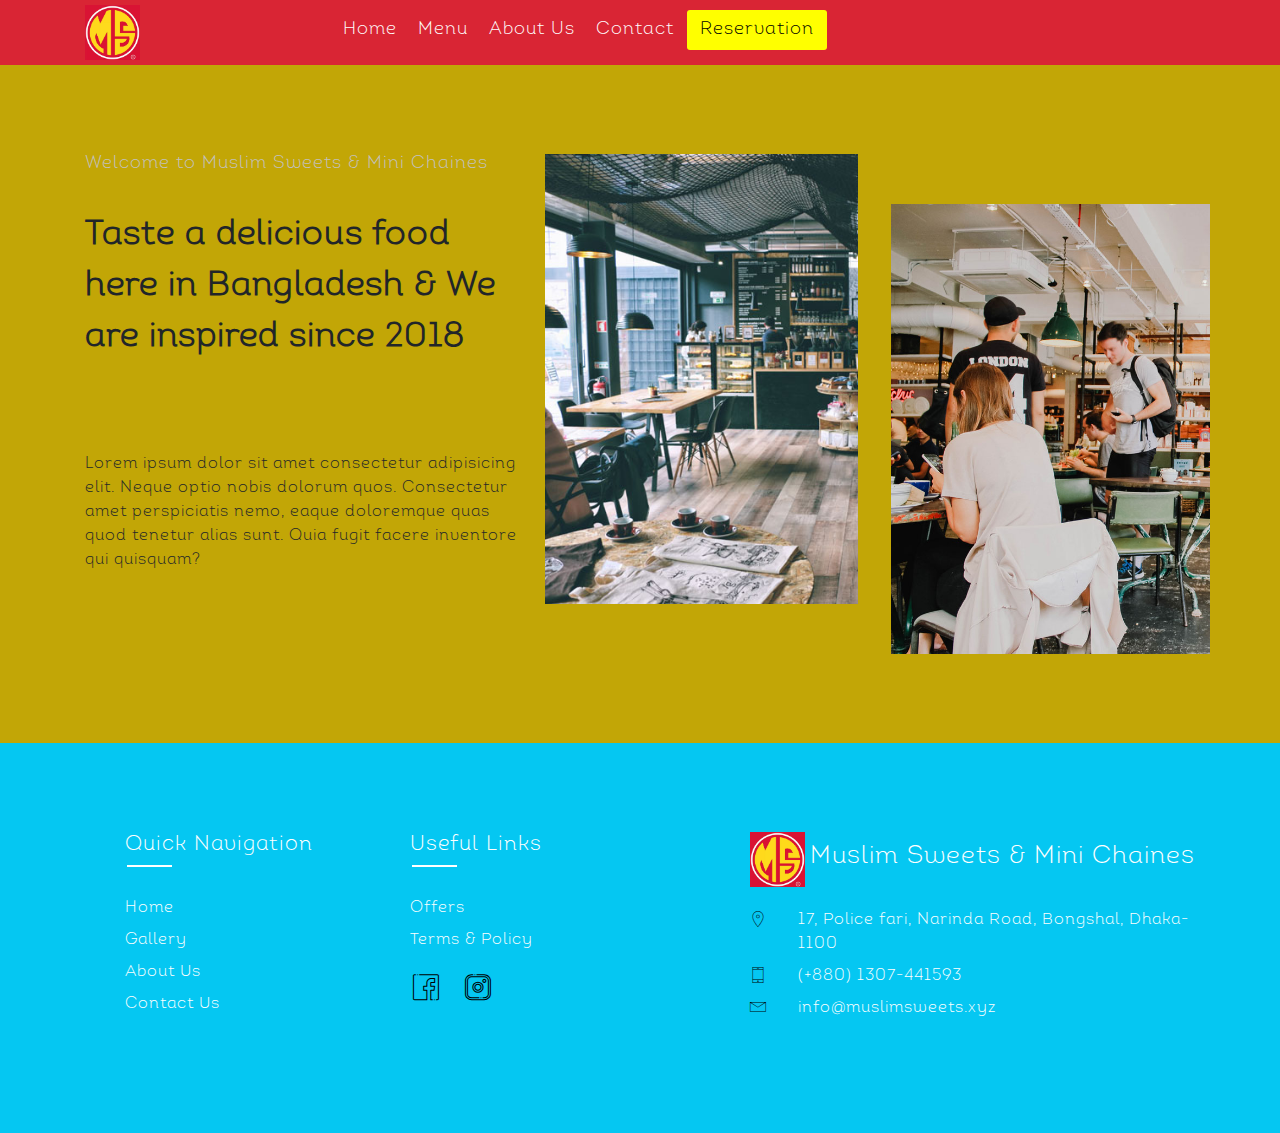
==== commit a3e9c52c: "Text slider remove from code" ====
--- a/index.html
+++ b/index.html
@@ -100,38 +100,7 @@
     <section>
         <div class="container">
             <div class="row">
-                <div class="col-lg-12 mx-auto">
-                    <div id="carouselExampleIndicators" class="carousel slide" data-ride="carousel">
-                        <ol class="carousel-indicators">
-                          <li data-target="#carouselExampleIndicators" data-slide-to="0" class="active"></li>
-                          <li data-target="#carouselExampleIndicators" data-slide-to="1"></li>
-                          <li data-target="#carouselExampleIndicators" data-slide-to="2"></li>
-                        </ol>
-                        <div class="carousel-inner">
-                          <div class="carousel-item active">
-                            <img class="d-block w-100" src="images/about.jpg" alt="First slide">
-                            <div class="carousel-caption d-none d-md-block">
-                                <h5>Mukhula Azam Mamun</h5>
-                                <p>Lorem ipsum dolor sit, amet consectetur adipisicing elit. Voluptas sint illum beatae maxime, aperiam obcaecati perspiciatis inventore nesciunt ipsum autem exercitationem quos! Quia repellat quo beatae deserunt commodi, sequi dolor?Lorem ipsum dolor sit amet consectetur adipisicing elit. Voluptatibus eos cum eveniet atque pariatur assumenda beatae magni dolor rem. Fugit molestiae obcaecati aut delectus consectetur facere adipisci itaque eveniet officiis?</p>
-                              </div>
-                          </div>
-                          <div class="carousel-item">
-                            <img class="d-block w-100" src="images/about.jpg" alt="Second slide">
-                            <div class="carousel-caption d-none d-md-block">
-                                <h5>Ekramul Hauqe Rabbani</h5>
-                                <p>Lorem ipsum dolor sit amet consectetur adipisicing elit. Expedita mollitia repellendus quas nemo, voluptas sint fugiat. Magnam, nesciunt? Amet facere consectetur ullam accusamus cum perferendis dolorem blanditiis ipsam. Exercitationem, corporis!</p>
-                              </div>
-                          </div>
-                          <div class="carousel-item">
-                            <img class="d-block w-100" src="images/about.jpg" alt="Third slide">
-                            <div class="carousel-caption d-none d-md-block">
-                                <h5>Mustafizur Rahman Siam</h5>
-                                <p>Lorem ipsum dolor sit, amet consectetur adipisicing elit. Earum dolores provident reiciendis a similique fugiat, deserunt ullam dignissimos voluptatibus ex dolore veritatis blanditiis, dolorum beatae ipsa aut libero exercitationem iusto.</p>
-                              </div>
-                          </div>
-                        </div>
-                      </div>
-                </div>
+
             </div>
         </div>
     </section>
@@ -214,8 +183,8 @@
     <script src="js/jquery-3.3.1.min.js"></script>
     
     <!-- Bootstrap Default JavaScript -->
+    <script src="js/bootstrap.bundle.js"></script>
     <script src="js/bootstrap.js"></script>
-    <script src="js/bootstrap.bundle.js"></script>
 
     <!-- Main JavaScript File -->
     <script src="js/main.js"></script>
